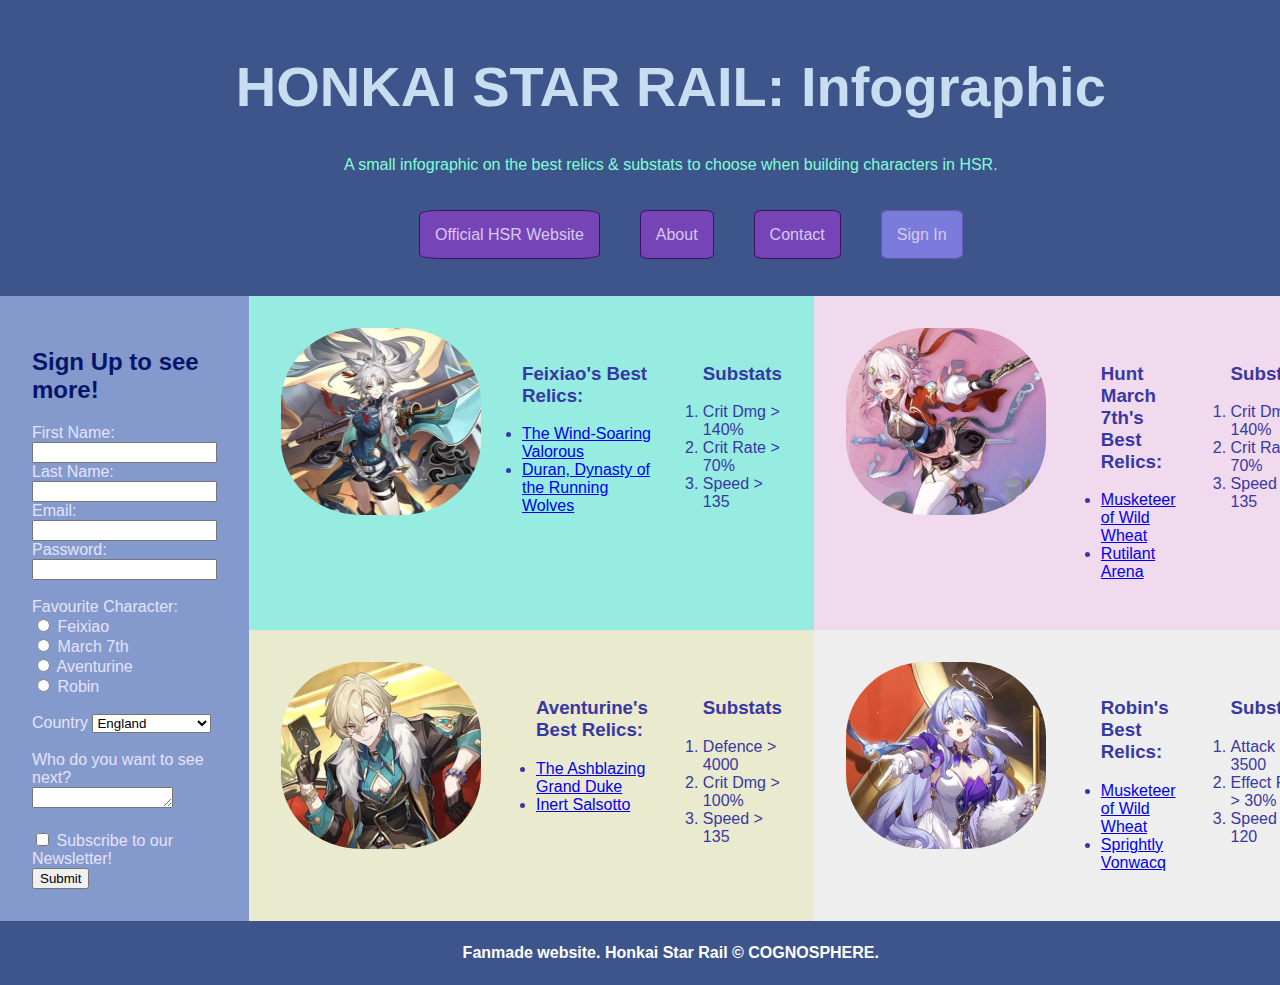
==== day_4/index.html @ 2429644e "initial comment" ====
<!DOCTYPE html>
<html lang="en">
<head>
    <link rel="stylesheet" href="style.css">
    <meta charset="UTF-8">
    <meta name="viewport" content="width=device-width, initial-scale=1.0">
    <title>HSR Infographic</title>
</head>
<body>
    <div id="grid-container">
        <header>
            
            <h1 id="title">HONKAI STAR RAIL: Infographic </h1>
            <p>A small infographic on the best relics & substats to choose when building characters in HSR.</p>

            <nav>
                <ul id="nav-ul">
                    <li><a href="https://hsr.hoyoverse.com/en-us/" class = "hyperlink">Official HSR Website</a></li>
                    <li><a href="" class = "hyperlink">About</a></li>
                    <li><a href="" class = "hyperlink">Contact</a></li>
                    <li> <a href="" class="signin">Sign In</a></li>
                </ul>
            </nav>

            
        </header>

        <div id="menu">
            <h2> Sign Up to see more! </h2>
            <form action="" methods="">
                <label for="first_name">First Name:</label>
                <input type="text" id="first_name" name="first_name" required>
    
                <br>
                <label for="last_name">Last Name:</label>
                <input type="text" id="last_name" name="last_name" required>
                <br>
    
                <label for="email">Email:</label>
                <input type="email" name="email" id="email">
                <br>
    
                <label for="password">Password:</label>
                <input type="password" name="password" id="password">
                <br>
                <br>
    
                <label for="favourite_character">Favourite Character:</label>
                <br>
                <input type="radio" name="favourite_character" id="feixiao" value="feixiao">
                <label for="feixiao">Feixiao</label>
                <br>
                <input type="radio" name="favourite_character" id="march" value="march">
                <label for="march">March 7th</label>
                <br>
                <input type="radio" name="favourite_character" id="aventurine" value="aventurine">
                <label for="aventurine">Aventurine</label>
                <br>
                <input type="radio" name="favourite_character" id="rpbin" value="robin">
                <label for="robin">Robin</label>
    
                <br>
                <br>
    
                <label for="country">Country</label>
                <select name="country" id="country">
                    <option value="england">England</option>
                    <option value="scotland">Scotland</option>
                    <option value="wales">Wales</option>
                    <option value="northern_ireland">Northern Ireland</option>
                </select>
                <br>
                <br>
    
                <label for="bio">Who do you want to see next?</label>
                <br>
                <textarea name="bio" id="bio" cols="15" rows="1"></textarea>
                <br>
                <br>
    
                <input type="checkbox" id="subscribe" name="subscribe">
                <label for="subscrube">Subscribe to our Newsletter!</label>
                <br>
                 
                <input type="submit" value="Submit">
    
    
    
            </form>
        </div>



        <section id="main-content">
            <img src="feixiao.jpg" alt="Feixiao" width="200" height="187">
            
            <ul>
                <h3>
                    Feixiao's Best Relics: 
                </h3>
                <li><a href="https://honkai-star-rail.fandom.com/wiki/The_Wind-Soaring_Valorous">The Wind-Soaring Valorous</a>  </li>
                <li> <a href="https://honkai-star-rail.fandom.com/wiki/Duran,_Dynasty_of_Running_Wolves">Duran, Dynasty of the Running Wolves</a></li>
            </ul> 
            <ol>
                <h3>Substats</h3>
                <li>Crit Dmg > 140%</li>
                <li>Crit Rate > 70% </li>
                <li>Speed > 135</li>
            </ol>
            
            
        </section>

        <section id = "main-content2">
            <img src="huntmarch.jpg" alt="Hunt March 7th" width="200" height="187">
            
            <ul>
                <h3>
                    Hunt March 7th's Best Relics: 
                </h3>
                <li><a href="https://honkai-star-rail.fandom.com/wiki/Musketeer_of_Wild_Wheat">Musketeer of Wild Wheat</a>  </li>
                <li> <a href="https://honkai-star-rail.fandom.com/wiki/Rutilant_Arena">Rutilant Arena</a></li>
            </ul> 
            <ol>
                <h3>Substats</h3>
                <li>Crit Dmg > 140%</li>
                <li>Crit Rate > 70%</li>
                <li>Speed > 135</li>
            </ol>
        </section>

        <section id = "main-content3">
            <img src="aventurine.jpg" alt="Aventurine" width="200" height="187">
            
            <ul>
                <h3>
                    Aventurine's Best Relics: 
                </h3>
                <li><a href="https://honkai-star-rail.fandom.com/wiki/The_Ashblazing_Grand_Duke">The Ashblazing Grand Duke</a>  </li>
                <li> <a href="https://honkai-star-rail.fandom.com/wiki/Inert_Salsotto">Inert Salsotto</a></li>
            </ul> 
            <ol>
                <h3>Substats</h3>
                <li>Defence > 4000</li>
                <li>Crit Dmg > 100%</li>
                <li>Speed > 135</li>
            </ol>
        </section>

        <section id = "main-content4">
            <img src="robin.jpg" alt="Robin" width="200" height="187">
            
            <ul>
                <h3>
                    Robin's Best Relics: 
                </h3>
                <li><a href="https://honkai-star-rail.fandom.com/wiki/Musketeer_of_Wild_Wheat">Musketeer of Wild Wheat</a></li>
                <li> <a href="https://honkai-star-rail.fandom.com/wiki/Sprightly_Vonwacq">Sprightly Vonwacq</a></li>
            </ul> 
            <ol>
                <h3>Substats</h3>
                <li>Attack > 3500</li>
                <li>Effect Res > 30%</li>
                <li>Speed > 120</li>
            </ol>
        </section>



            <footer>Fanmade website. Honkai Star Rail &copy; COGNOSPHERE.</footer>
        

        
    </div>
</body>
</html>
---- day_4/style.css ----
body {
    margin:0;
}

header {
    padding: 16px;
    background-color: rgb(62, 85, 139);
    color: #ffffff;
    text-align: center;
    grid-area: header;
}

p {
    font-family: 'Lucida Sans', 'Lucida Sans Regular', 'Lucida Grande', 'Lucida Sans Unicode', Geneva, Verdana, sans-serif;
    color: aquamarine;


}

#title {
    font-family: "Castle", sans-serif;
    font-size: 350%;
    color: rgb(200, 221, 240);
}

#menu {
    padding: 32px;
    background-color: rgb(132, 154, 205);
    grid-area: menu;
    color: rgb(229, 227, 252);
    
}
#menu > h2 {
    color:rgb(5, 21, 105)
}

div {
    font-family: 'Segoe UI', Tahoma, Geneva, Verdana, sans-serif;
    color: rgb(56, 56, 164);

}

nav{
    margin-top: 10px;
    display: flex;
    align-items: center;
    flex-flow: column;
}

#signup {
    margin-top: 1px;
    display: flex;
    align-items:end;
    flex-flow: row;

}


#nav-ul {
    display: flex;
}

#nav-ul > li {
    padding: 5px;
    margin: 15px;
    list-style: none;
    text-decoration: none;

}

img{
    border-radius: 40%;
}

h3 {
    font-family:'Lucida Sans', 'Lucida Sans Regular', 'Lucida Grande', 'Lucida Sans Unicode', Geneva, Verdana, sans-serif;
}

#main-content {
    padding: 32px;
    grid-area: main;
    background-color: rgb(150, 236, 225);
    display: flex;
    align-items: left;
    flex-flow: row;
    gap: 1px;
}

#main-content2 {
    padding: 32px;
    grid-area: main2;
    background-color: rgb(242, 218, 238);
    display: flex;
    align-items: left;
    flex-flow: row;
    gap: 15px;
}

#main-content3 {
    padding: 32px;
    grid-area: main3;
    background-color: rgb(234, 234, 206);
    display: flex;
    align-items: left;
    flex-flow: row;
    gap: 15px;
}

#main-content4 {
    padding: 32px;
    grid-area: main4;
    background-color: rgb(238, 238, 238);
    display: flex;
    align-items: left;
    flex-flow: row;
    gap: 15px;
}

h1 {
    font-family: 'Segoe UI', Tahoma, Geneva, Verdana, sans-serif;
    color: rgb(111, 142, 213) ;

}

.hyperlink {
    color:rgb(217, 200, 240);
    text-decoration:none ;
    padding: 15px;
    border: 1px solid rgb(61, 17, 98);
    border-radius: 10%;
    background-color:rgb(117, 69, 184) ;
}

.signin {
    color:rgb(217, 200, 240);
    text-decoration:none ;
    padding: 15px;
    border: 1px solid rgb(99, 88, 179);
    border-radius: 10%;
    background-color:rgb(122, 123, 218) ;
}

footer {
    padding: 23.2px;
    background-color: rgb(62, 85, 139);
    color: #ffffff;
    font-weight: bold;
    text-align: center;
    grid-area: footer;
}


#grid-container {
    display: grid;
    grid-template-areas: 
    "header header header"
    "menu main main2"
    "menu main3 main4"
    "footer footer footer"
    ;
    grid-template-columns: 2fr 6fr 6fr;
    
}
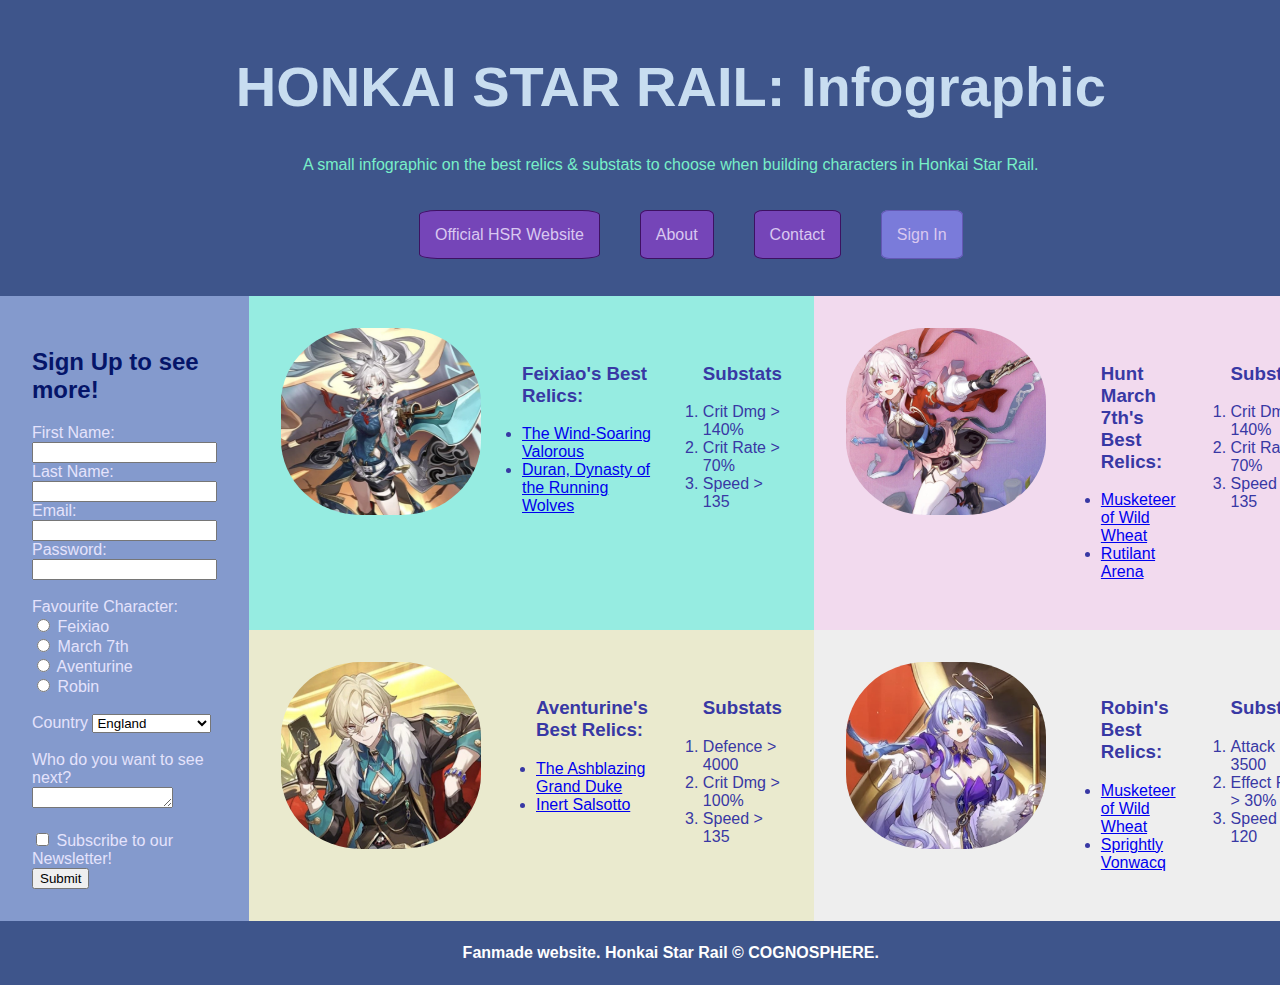
==== commit 2398abd0: "Update index.html" ====
--- a/day_4/index.html
+++ b/day_4/index.html
@@ -11,7 +11,7 @@
         <header>
             
             <h1 id="title">HONKAI STAR RAIL: Infographic </h1>
-            <p>A small infographic on the best relics & substats to choose when building characters in HSR.</p>
+            <p>A small infographic on the best relics & substats to choose when building characters in Honkai Star Rail.</p>
 
             <nav>
                 <ul id="nav-ul">
--- a/day_4/style.css
+++ b/day_4/style.css
@@ -12,7 +12,7 @@
 
 p {
     font-family: 'Lucida Sans', 'Lucida Sans Regular', 'Lucida Grande', 'Lucida Sans Unicode', Geneva, Verdana, sans-serif;
-    color: aquamarine;
+    color: rgb(120, 239, 200);
 
 
 }
